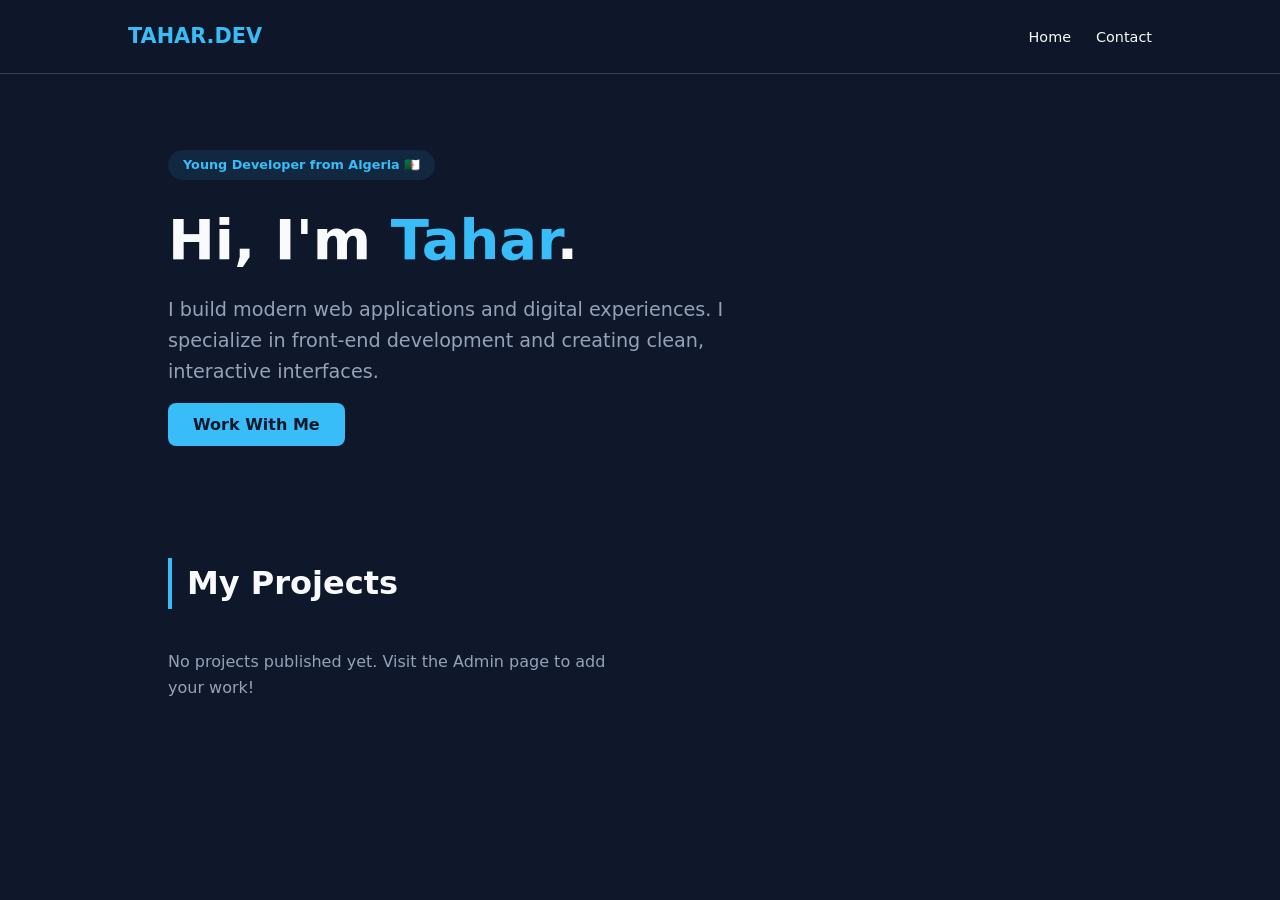
==== index.html @ 9b89e557 "Add files via upload" ====
<!DOCTYPE html>
<html lang="en">
<head>
    <meta charset="UTF-8">
    <meta name="viewport" content="width=device-width, initial-scale=1.0">
    <title>Tahar | Developer Portfolio</title>
    <style>
        :root {
            --bg: #0f172a;
            --card: #1e293b;
            --text: #f8fafc;
            --dim: #94a3b8;
            --accent: #38bdf8;
        }

        * { box-sizing: border-box; margin: 0; padding: 0; }

        body {
            font-family: 'Inter', system-ui, sans-serif;
            background-color: var(--bg);
            color: var(--text);
            line-height: 1.6;
        }

        /* Navigation bar */
        nav {
            position: fixed;
            top: 0; width: 100%;
            padding: 20px 10%;
            background: rgba(15, 23, 42, 0.9);
            backdrop-filter: blur(10px);
            display: flex;
            justify-content: space-between;
            align-items: center;
            border-bottom: 1px solid #334155;
            z-index: 1000;
        }

        .logo { font-weight: 800; font-size: 1.3rem; color: var(--accent); text-decoration: none; }
        nav ul { display: flex; list-style: none; gap: 25px; }
        nav a { text-decoration: none; color: var(--text); font-size: 0.9rem; font-weight: 500; transition: 0.3s; }
        nav a:hover { color: var(--accent); }

        /* Hero Section (Your Info) */
        .hero {
            padding: 150px 10% 80px;
            max-width: 1200px;
            margin: 0 auto;
            text-align: left;
        }

        .hero h1 { font-size: 3.5rem; margin-bottom: 10px; }
        .hero h1 span { color: var(--accent); }
        .hero p { font-size: 1.2rem; color: var(--dim); max-width: 600px; margin-bottom: 25px; }
        
        .badge {
            display: inline-block;
            background: rgba(56, 189, 248, 0.1);
            color: var(--accent);
            padding: 5px 15px;
            border-radius: 20px;
            font-size: 0.8rem;
            font-weight: bold;
            margin-bottom: 15px;
        }

        /* Works Section */
        .works-section { padding: 40px 10%; max-width: 1200px; margin: 0 auto; }
        .works-section h2 { margin-bottom: 40px; font-size: 2rem; border-left: 4px solid var(--accent); padding-left: 15px; }

        .grid {
            display: grid;
            grid-template-columns: repeat(auto-fill, minmax(320px, 1fr));
            gap: 30px;
        }

        .work-card {
            background: var(--card);
            border-radius: 15px;
            overflow: hidden;
            border: 1px solid #334155;
            transition: 0.3s ease;
        }

        .work-card:hover { transform: translateY(-8px); border-color: var(--accent); }
        .work-card img { width: 100%; height: 220px; object-fit: cover; }
        .work-card-content { padding: 25px; }
        .work-card-content h3 { color: var(--accent); margin-bottom: 10px; }
        .work-card-content p { color: var(--dim); font-size: 0.95rem; }

        @media (max-width: 768px) {
            .hero h1 { font-size: 2.5rem; }
            nav ul { display: none; } /* Simplified for mobile */
        }
    </style>
</head>
<body>

    <nav>
        <a href="index.html" class="logo">TAHAR.DEV</a>
        <ul>
            <li><a href="index.html">Home</a></li>
            <li><a href="contact.html">Contact</a></li>
        </ul>
    </nav>

    <header class="hero">
        <span class="badge">Young Developer from Algeria 🇩🇿</span>
        <h1>Hi, I'm <span>Tahar</span>.</h1>
        <p>I build modern web applications and digital experiences. I specialize in front-end development and creating clean, interactive interfaces.</p>
        <div class="social-links">
            <a href="contact.html" style="background: var(--accent); color: #0f172a; padding: 12px 25px; border-radius: 8px; text-decoration: none; font-weight: bold;">Work With Me</a>
        </div>
    </header>

    <main class="works-section">
        <h2>My Projects</h2>
        <div class="grid" id="project-grid">
            </div>
    </main>

    <script>
        function loadWorks() {
            const grid = document.getElementById('project-grid');
            const works = JSON.parse(localStorage.getItem('taharWorks')) || [];

            if (works.length === 0) {
                grid.innerHTML = "<p style='color: var(--dim)'>No projects published yet. Visit the Admin page to add your work!</p>";
                return;
            }

            works.forEach(work => {
                grid.innerHTML += `
                    <div class="work-card">
                        <img src="${work.image}" alt="${work.title}">
                        <div class="work-card-content">
                            <h3>${work.title}</h3>
                            <p>${work.desc}</p>
                        </div>
                    </div>
                `;
            });
        }

        window.onload = loadWorks;
    </script>
</body>
</html>
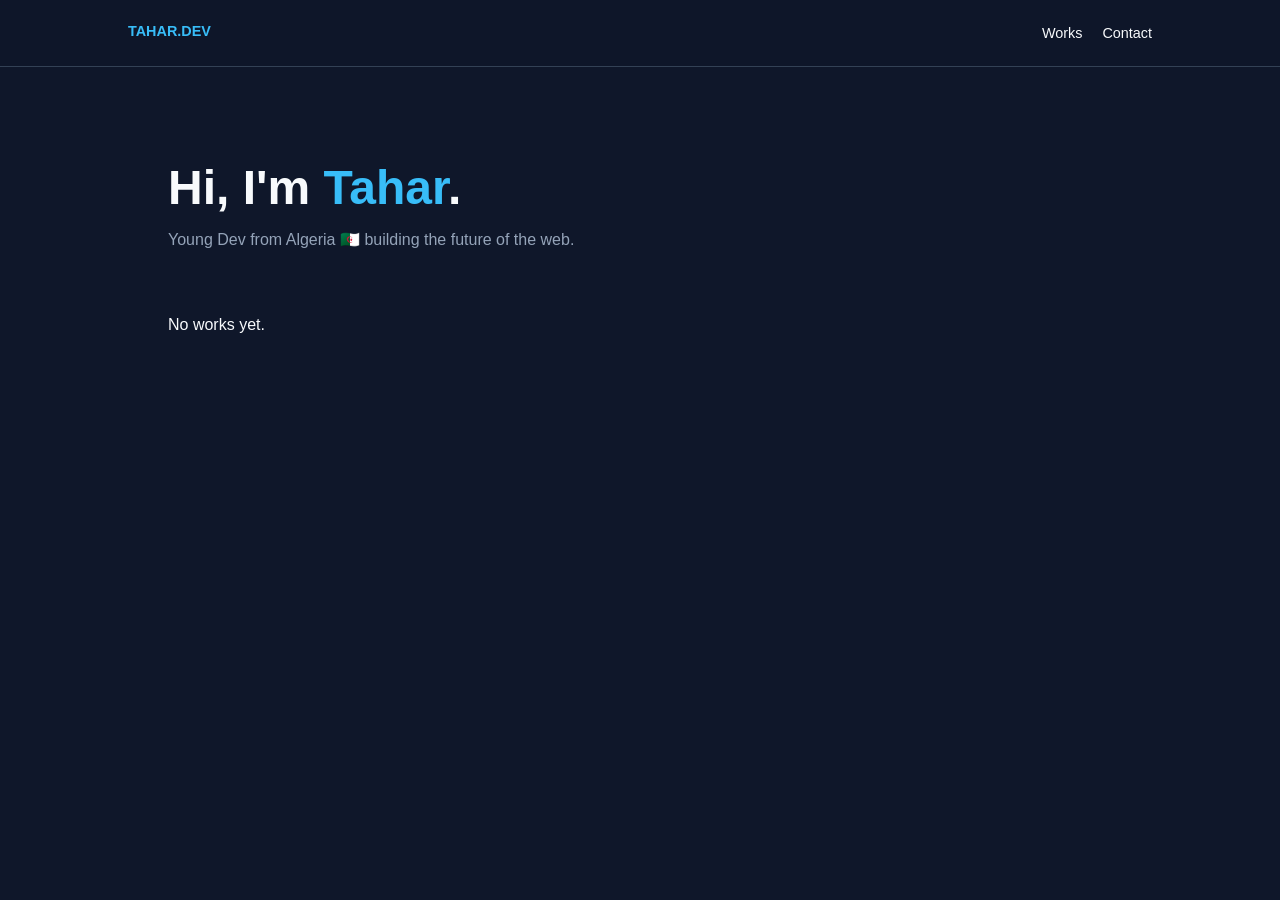
==== commit 39e2ea6d: "Add files via upload" ====
--- a/index.html
+++ b/index.html
@@ -3,146 +3,55 @@
 <head>
     <meta charset="UTF-8">
     <meta name="viewport" content="width=device-width, initial-scale=1.0">
-    <title>Tahar | Developer Portfolio</title>
+    <title>Tahar | Dev Portfolio</title>
     <style>
-        :root {
-            --bg: #0f172a;
-            --card: #1e293b;
-            --text: #f8fafc;
-            --dim: #94a3b8;
-            --accent: #38bdf8;
-        }
-
+        :root { --bg: #0f172a; --card: #1e293b; --accent: #38bdf8; --text: #f8fafc; --dim: #94a3b8; }
         * { box-sizing: border-box; margin: 0; padding: 0; }
-
-        body {
-            font-family: 'Inter', system-ui, sans-serif;
-            background-color: var(--bg);
-            color: var(--text);
-            line-height: 1.6;
-        }
-
-        /* Navigation bar */
-        nav {
-            position: fixed;
-            top: 0; width: 100%;
-            padding: 20px 10%;
-            background: rgba(15, 23, 42, 0.9);
-            backdrop-filter: blur(10px);
-            display: flex;
-            justify-content: space-between;
-            align-items: center;
-            border-bottom: 1px solid #334155;
-            z-index: 1000;
-        }
-
-        .logo { font-weight: 800; font-size: 1.3rem; color: var(--accent); text-decoration: none; }
-        nav ul { display: flex; list-style: none; gap: 25px; }
-        nav a { text-decoration: none; color: var(--text); font-size: 0.9rem; font-weight: 500; transition: 0.3s; }
+        body { font-family: 'Inter', sans-serif; background: var(--bg); color: var(--text); line-height: 1.6; }
+        nav { position: fixed; top: 0; width: 100%; padding: 20px 10%; background: rgba(15,23,42,0.9); backdrop-filter: blur(10px); display: flex; justify-content: space-between; border-bottom: 1px solid #334155; z-index: 1000; }
+        .logo { font-weight: 800; color: var(--accent); text-decoration: none; }
+        nav ul { display: flex; list-style: none; gap: 20px; }
+        nav a { text-decoration: none; color: var(--text); font-size: 0.9rem; transition: 0.3s; }
         nav a:hover { color: var(--accent); }
-
-        /* Hero Section (Your Info) */
-        .hero {
-            padding: 150px 10% 80px;
-            max-width: 1200px;
-            margin: 0 auto;
-            text-align: left;
-        }
-
-        .hero h1 { font-size: 3.5rem; margin-bottom: 10px; }
-        .hero h1 span { color: var(--accent); }
-        .hero p { font-size: 1.2rem; color: var(--dim); max-width: 600px; margin-bottom: 25px; }
-        
-        .badge {
-            display: inline-block;
-            background: rgba(56, 189, 248, 0.1);
-            color: var(--accent);
-            padding: 5px 15px;
-            border-radius: 20px;
-            font-size: 0.8rem;
-            font-weight: bold;
-            margin-bottom: 15px;
-        }
-
-        /* Works Section */
-        .works-section { padding: 40px 10%; max-width: 1200px; margin: 0 auto; }
-        .works-section h2 { margin-bottom: 40px; font-size: 2rem; border-left: 4px solid var(--accent); padding-left: 15px; }
-
-        .grid {
-            display: grid;
-            grid-template-columns: repeat(auto-fill, minmax(320px, 1fr));
-            gap: 30px;
-        }
-
-        .work-card {
-            background: var(--card);
-            border-radius: 15px;
-            overflow: hidden;
-            border: 1px solid #334155;
-            transition: 0.3s ease;
-        }
-
-        .work-card:hover { transform: translateY(-8px); border-color: var(--accent); }
-        .work-card img { width: 100%; height: 220px; object-fit: cover; }
-        .work-card-content { padding: 25px; }
-        .work-card-content h3 { color: var(--accent); margin-bottom: 10px; }
-        .work-card-content p { color: var(--dim); font-size: 0.95rem; }
-
-        @media (max-width: 768px) {
-            .hero h1 { font-size: 2.5rem; }
-            nav ul { display: none; } /* Simplified for mobile */
-        }
+        .hero { padding: 150px 10% 60px; max-width: 1200px; margin: 0 auto; }
+        .hero h1 { font-size: 3rem; }
+        .hero span { color: var(--accent); }
+        .grid { display: grid; grid-template-columns: repeat(auto-fill, minmax(300px, 1fr)); gap: 25px; padding: 0 10% 100px; max-width: 1200px; margin: 0 auto; }
+        .card { background: var(--card); border-radius: 12px; overflow: hidden; border: 1px solid #334155; transition: 0.3s; }
+        .card:hover { transform: translateY(-5px); border-color: var(--accent); }
+        .card img { width: 100%; height: 200px; object-fit: cover; }
+        .card-body { padding: 20px; }
+        .card-body h3 { color: var(--accent); margin-bottom: 8px; }
+        .card-body p { color: var(--dim); font-size: 0.9rem; }
     </style>
 </head>
 <body>
-
     <nav>
         <a href="index.html" class="logo">TAHAR.DEV</a>
         <ul>
-            <li><a href="index.html">Home</a></li>
+            <li><a href="index.html">Works</a></li>
             <li><a href="contact.html">Contact</a></li>
         </ul>
     </nav>
-
-    <header class="hero">
-        <span class="badge">Young Developer from Algeria 🇩🇿</span>
+    <div class="hero">
         <h1>Hi, I'm <span>Tahar</span>.</h1>
-        <p>I build modern web applications and digital experiences. I specialize in front-end development and creating clean, interactive interfaces.</p>
-        <div class="social-links">
-            <a href="contact.html" style="background: var(--accent); color: #0f172a; padding: 12px 25px; border-radius: 8px; text-decoration: none; font-weight: bold;">Work With Me</a>
-        </div>
-    </header>
-
-    <main class="works-section">
-        <h2>My Projects</h2>
-        <div class="grid" id="project-grid">
-            </div>
-    </main>
-
+        <p style="color:var(--dim)">Young Dev from Algeria 🇩🇿 building the future of the web.</p>
+    </div>
+    <div class="grid" id="main-grid"></div>
     <script>
-        function loadWorks() {
-            const grid = document.getElementById('project-grid');
-            const works = JSON.parse(localStorage.getItem('taharWorks')) || [];
-
-            if (works.length === 0) {
-                grid.innerHTML = "<p style='color: var(--dim)'>No projects published yet. Visit the Admin page to add your work!</p>";
-                return;
-            }
-
-            works.forEach(work => {
-                grid.innerHTML += `
-                    <div class="work-card">
-                        <img src="${work.image}" alt="${work.title}">
-                        <div class="work-card-content">
-                            <h3>${work.title}</h3>
-                            <p>${work.desc}</p>
-                        </div>
+        const works = JSON.parse(localStorage.getItem('taharWorks')) || [];
+        const grid = document.getElementById('main-grid');
+        if(works.length === 0) grid.innerHTML = "<p>No works yet.</p>";
+        works.forEach(w => {
+            grid.innerHTML += `
+                <div class="card">
+                    <img src="${w.image}" onerror="this.src='https://via.placeholder.com/400x200?text=Image+Not+Found'">
+                    <div class="card-body">
+                        <h3>${w.title}</h3>
+                        <p>${w.desc}</p>
                     </div>
-                `;
-            });
-        }
-
-        window.onload = loadWorks;
+                </div>`;
+        });
     </script>
 </body>
 </html>
